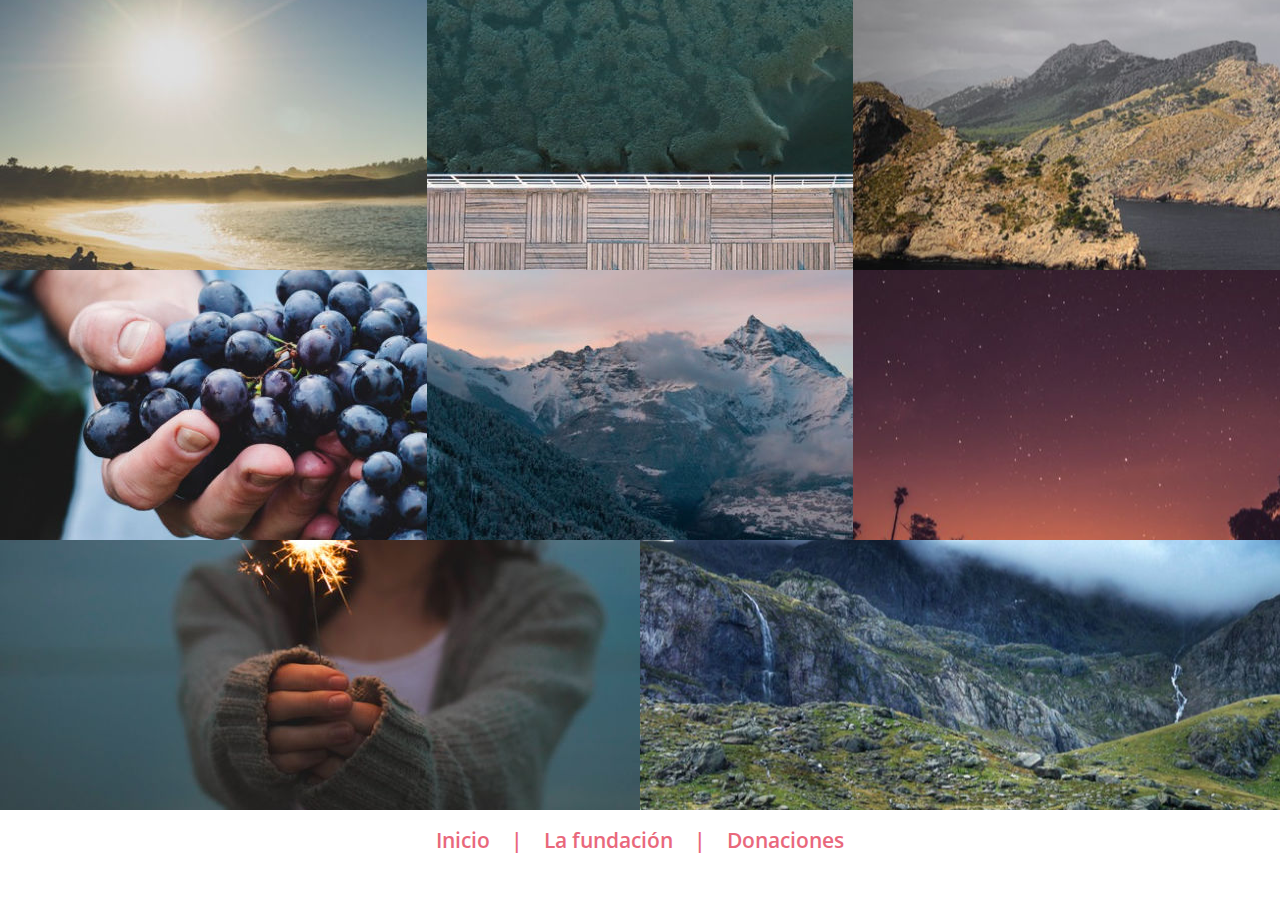
==== news.html @ b3f5b9ac "news added" ====
<!DOCTYPE html>
<html>
  <head>
    <meta charset="UTF-8">
    <meta name="viewport" content="width=device-width">
    <link rel="stylesheet" href="css/main.css" type="text/css">
    <link rel="icon" href="[data-uri]" type="image/x-icon">
  </head>
  <body>
    <section class="news__gallery"><a class="card"><img src="img/news/beach.jpg" class="card__image"></a><a class="card"><img src="img/news/boardwalk.jpg" class="card__image"></a><a class="card"><img src="img/news/gibraltar.jpg" class="card__image"></a><a class="card"><img src="img/news/grapes.jpg" class="card__image"></a><a class="card"><img src="img/news/mountain.jpg" class="card__image"></a><a class="card"><img src="img/news/nightsky.jpg" class="card__image"></a><a class="card"><img src="img/news/spark.jpg" class="card__image"></a><a class="card"><img src="img/news/zealand.jpg" class="card__image"></a></section>
    <nav class="nav__secondary"><a href="index.html">Inicio</a>
      <p>|</p><a href="about.html">La fundación</a>
      <p>|</p><a href="donate.html">Donaciones</a>
    </nav>
  </body>
</html>
---- css/main.css ----
@import url(http://fonts.googleapis.com/css?family=Open+Sans:300,400);
/* normalize.css v3.0.2 | MIT License | git.io/normalize */
html{font-family:sans-serif;-ms-text-size-adjust:100%;-webkit-text-size-adjust:100%;}body{margin:0}article,aside,details,figcaption,figure,footer,header,hgroup,main,menu,nav,section,summary{display:block}audio,canvas,progress,video{display:inline-block;vertical-align:baseline;}audio:not([controls]){display:none;height:0}[hidden],template{display:none}a{background-color:transparent;text-decoration:none}a:active,a:hover{outline:0}abbr[title]{border-bottom:1px dotted}b,strong{font-weight:bold}dfn{font-style:italic}h1{font-size:2em;margin:.67em 0}mark{background:#ff0;color:#000}small{font-size:80%}sub,sup{font-size:75%;line-height:0;position:relative;vertical-align:baseline}sup{top:-.5em}sub{bottom:-.25em}img{border:0}svg:not(:root){overflow:hidden}figure{margin:1em 40px}hr{box-sizing:content-box;height:0}pre{overflow:auto}code,kbd,pre,samp{font-family:monospace,monospace;font-size:1em}button,input,optgroup,select,textarea{color:inherit;font:inherit;margin:0;}button{overflow:visible}button,select{text-transform:none}button,html input[type="button"],input[type="reset"],input[type="submit"]{-webkit-appearance:button;cursor:pointer;}button[disabled],html input[disabled]{cursor:default}button::-moz-focus-inner,input::-moz-focus-inner{border:0;padding:0}input{line-height:normal}input[type="checkbox"],input[type="radio"]{box-sizing:border-box;padding:0;}input[type="number"]::-webkit-inner-spin-button,input[type="number"]::-webkit-outer-spin-button{height:auto}input[type="search"]{-webkit-appearance:textfield;box-sizing:content-box}input[type="search"]::-webkit-search-cancel-button,input[type="search"]::-webkit-search-decoration{-webkit-appearance:none}fieldset{border:1px solid #c0c0c0;margin:0 2px;padding:.35em .625em .75em}legend{border:0;padding:0;}textarea{overflow:auto}optgroup{font-weight:bold}table{border-collapse:collapse;border-spacing:0}td,th{padding:0}
@font-face{font-family:'Jonas';src:local('☯'),url("../font/Jonas.ttf") format('truetype')}html{font-size:16px;font-family:'Open Sans'}header{font-size:1rem;display:-webkit-box;display:-webkit-flex;display:-ms-flexbox;display:flex;-webkit-flex-flow:column;-ms-flex-flow:column;flex-flow:column;-webkit-box-pack:center;-webkit-justify-content:center;-ms-flex-pack:center;justify-content:center;-webkit-box-align:center;-webkit-align-items:center;-ms-flex-align:center;align-items:center;background:url("../img/garza.jpg") center;height:100vh;background-size:cover;}header h1{font-family:Jonas;font-size:4em;margin:0;text-align:center;color:#418f3d;}@media all and (max-width:600px){header h1{font-size:3rem}}header nav{margin:1em}header hr{border:1px solid #418f3d;width:70%}header a{text-decoration:none;color:#fff}header .section__wrapper{display:-webkit-box;display:-webkit-flex;display:-ms-flexbox;display:flex;-webkit-flex-flow:row wrap;-ms-flex-flow:row wrap;flex-flow:row wrap;-webkit-box-pack:center;-webkit-justify-content:center;-ms-flex-pack:center;justify-content:center}header .sections{-webkit-flex-wrap:wrap;-ms-flex-wrap:wrap;flex-wrap:wrap;-webkit-box-pack:justify;-webkit-justify-content:space-between;-ms-flex-pack:justify;justify-content:space-between;margin:1rem 2rem;padding:.5em 1em;border-radius:2px;-webkit-transition:.2s ease;transition:.2s ease;border:4px solid #418f3d;width:7em;text-align:center}header .lang{background:#f08631;margin:0 2em;padding:.5em 2em;border-radius:3px}@media all and (max-width:600px){html{font-size:14px}header nav{margin:1rem}header .sections{margin:-2px}header .section__wrapper{-webkit-flex-flow:column;-ms-flex-flow:column;flex-flow:column}header .lang{width:80%;margin:0 -1px;-webkit-flex-flow:column;-ms-flex-flow:column;flex-flow:column;border-radius:0;border:1px solid #fff}}@media all and (min-width:601px){.wrapper{max-width:40em !important}}.home-about,.home-donate{font-size:1rem;display:-webkit-box;display:-webkit-flex;display:-ms-flexbox;display:flex;-webkit-flex-flow:column;-ms-flex-flow:column;flex-flow:column;margin:2rem auto;}.home-about h2,.home-donate h2{font-family:'Helvetica';font-size:2.5em;border:.2em solid #444;text-align:center}.wrapper{width:88%;margin:auto}.home-donate header{background:url("../img/hand-hold.jpg") center;background-size:cover;height:23.5em;width:100%}footer{font-size:1rem;height:8em;padding:2em 0;box-shadow:0 .3em 1em #999 inset;}footer .wrapper{background:url("../img/logo-120px.png") no-repeat;background:image-set(url("../img/logo-120px.png") 1x,'../img/logo.png' 2x) no-repeat;height:120px}.footer-text{width:60%;float:right;}.footer-text p,.footer-text h4{padding:0;margin:0;color:#333 3;text-align:right}.news__gallery{display:-webkit-box;display:-webkit-flex;display:-ms-flexbox;display:flex;-webkit-flex-wrap:wrap;-ms-flex-wrap:wrap;flex-wrap:wrap;-webkit-box-align:center;-webkit-align-items:center;-ms-flex-align:center;align-items:center}.card{position:relative;overflow:hidden;height:22vh;-webkit-box-flex:1;-webkit-flex:1 0 25%;-ms-flex:1 0 25%;flex:1 0 25%}.card__image{position:absolute;top:50%;left:0;-webkit-transform:translate3d(0,-50%,0);transform:translate3d(0,-50%,0)}@media all and (max-width:1440px){.card{height:30vh;-webkit-box-flex:1;-webkit-flex:1 0 33.333%;-ms-flex:1 0 33.333%;flex:1 0 33.333%}}@media all and (max-width:1000px){.card{height:45vh;-webkit-box-flex:1;-webkit-flex:1 0 50%;-ms-flex:1 0 50%;flex:1 0 50%}}@media all and (max-width:590px){.card{height:90vw;-webkit-box-flex:1;-webkit-flex:1 0 100%;-ms-flex:1 0 100%;flex:1 0 100%}}.nav__secondary{font-size:1rem;display:-webkit-box;display:-webkit-flex;display:-ms-flexbox;display:flex;-webkit-flex-flow:row wrap;-ms-flex-flow:row wrap;flex-flow:row wrap;-webkit-box-pack:center;-webkit-justify-content:center;-ms-flex-pack:center;justify-content:center;margin:1em;}.nav__secondary p,.nav__secondary a{font-size:1.3em;font-weight:600;color:#e9687c}.nav__secondary p{margin:0 1em}
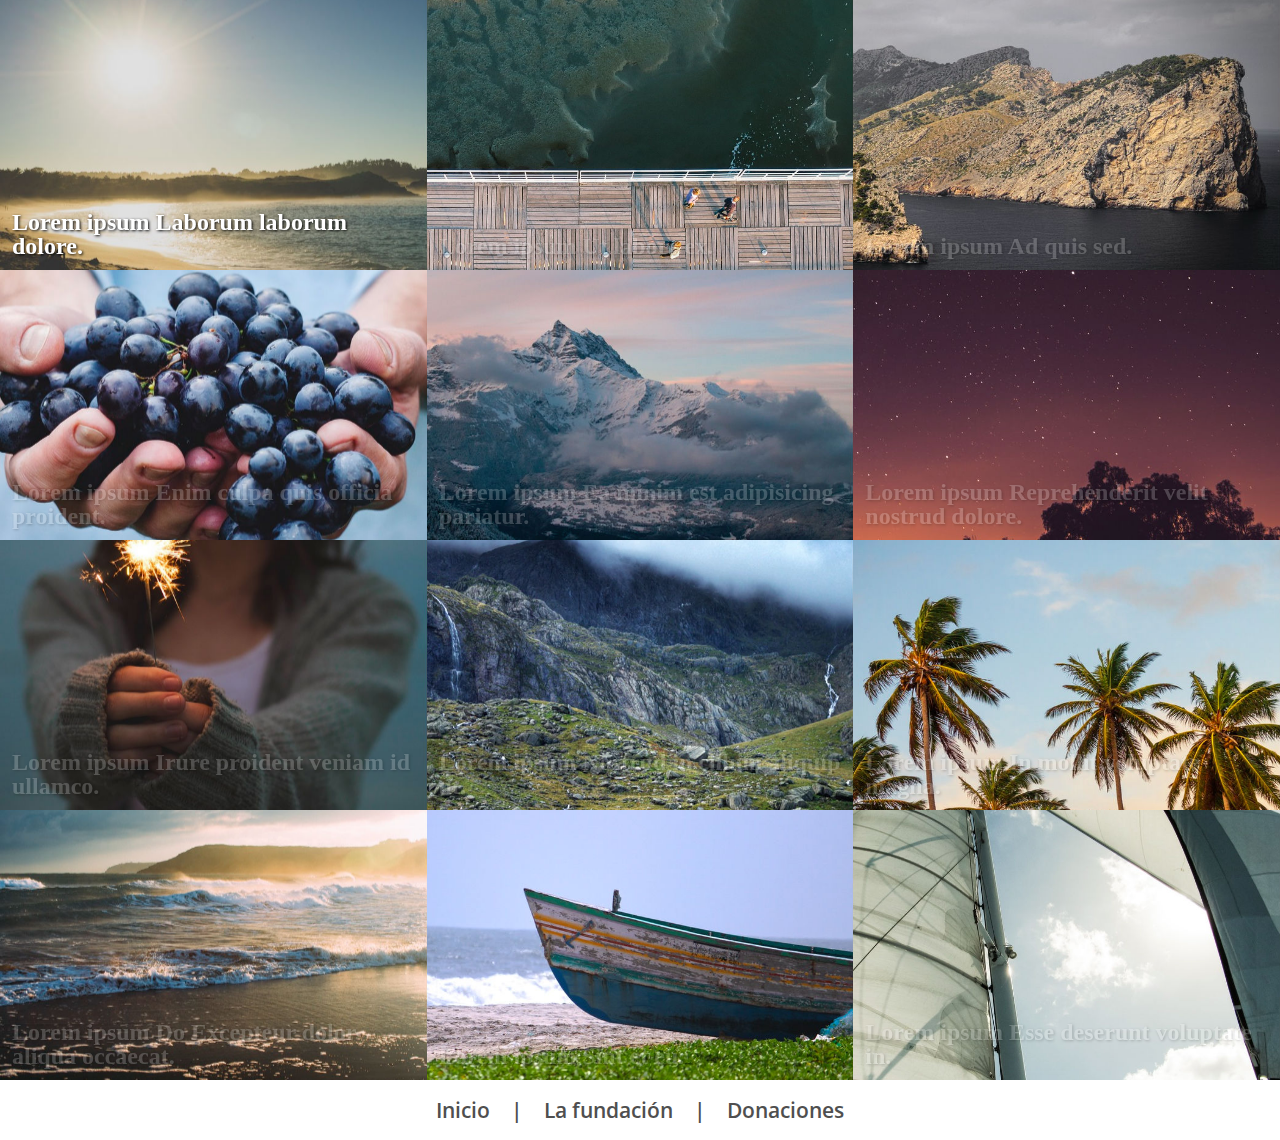
==== commit ea2250a9: "news" ====
--- a/news.html
+++ b/news.html
@@ -7,7 +7,19 @@
     <link rel="icon" href="[data-uri]" type="image/x-icon">
   </head>
   <body>
-    <section class="news__gallery"><a class="card"><img src="img/news/beach.jpg" class="card__image"></a><a class="card"><img src="img/news/boardwalk.jpg" class="card__image"></a><a class="card"><img src="img/news/gibraltar.jpg" class="card__image"></a><a class="card"><img src="img/news/grapes.jpg" class="card__image"></a><a class="card"><img src="img/news/mountain.jpg" class="card__image"></a><a class="card"><img src="img/news/nightsky.jpg" class="card__image"></a><a class="card"><img src="img/news/spark.jpg" class="card__image"></a><a class="card"><img src="img/news/zealand.jpg" class="card__image"></a></section>
+    <section class="news__gallery"><a class="card"><img src="img/news/beach.jpg" class="card__image">
+        <h2 class="card__title">Lorem ipsum Laborum laborum dolore.</h2></a><a class="card"><img src="img/news/boardwalk.jpg" class="card__image">
+        <h2 class="card__title">Lorem ipsum Ut labore ex.</h2></a><a class="card"><img src="img/news/gibraltar.jpg" class="card__image">
+        <h2 class="card__title">Lorem ipsum Ad quis sed.</h2></a><a class="card"><img src="img/news/grapes.jpg" class="card__image">
+        <h2 class="card__title">Lorem ipsum Enim culpa quis officia proident.</h2></a><a class="card"><img src="img/news/mountain.jpg" class="card__image">
+        <h2 class="card__title">Lorem ipsum Ea minim est adipisicing pariatur.</h2></a><a class="card"><img src="img/news/nightsky.jpg" class="card__image">
+        <h2 class="card__title">Lorem ipsum Reprehenderit velit nostrud dolore.</h2></a><a class="card"><img src="img/news/spark.jpg" class="card__image">
+        <h2 class="card__title">Lorem ipsum Irure proident veniam id ullamco.</h2></a><a class="card"><img src="img/news/zealand.jpg" class="card__image">
+        <h2 class="card__title">Lorem ipsum Nostrud in cillum aliquip ut.</h2></a><a class="card"><img src="img/news/palms.jpg" class="card__image">
+        <h2 class="card__title">Lorem ipsum In mollit voluptate magna.</h2></a><a class="card"><img src="img/news/beach2.jpg" class="card__image">
+        <h2 class="card__title">Lorem ipsum Do Excepteur dolor aliqua occaecat.</h2></a><a class="card"><img src="img/news/boat.jpg" class="card__image">
+        <h2 class="card__title">Lorem ipsum Sint et eu.</h2></a><a class="card"><img src="img/news/sails.jpg" class="card__image">
+        <h2 class="card__title">Lorem ipsum Esse deserunt voluptate in.</h2></a></section>
     <nav class="nav__secondary"><a href="index.html">Inicio</a>
       <p>|</p><a href="about.html">La fundación</a>
       <p>|</p><a href="donate.html">Donaciones</a>
--- a/css/main.css
+++ b/css/main.css
@@ -1,4 +1,4 @@
 @import url(http://fonts.googleapis.com/css?family=Open+Sans:300,400);
 /* normalize.css v3.0.2 | MIT License | git.io/normalize */
 html{font-family:sans-serif;-ms-text-size-adjust:100%;-webkit-text-size-adjust:100%;}body{margin:0}article,aside,details,figcaption,figure,footer,header,hgroup,main,menu,nav,section,summary{display:block}audio,canvas,progress,video{display:inline-block;vertical-align:baseline;}audio:not([controls]){display:none;height:0}[hidden],template{display:none}a{background-color:transparent;text-decoration:none}a:active,a:hover{outline:0}abbr[title]{border-bottom:1px dotted}b,strong{font-weight:bold}dfn{font-style:italic}h1{font-size:2em;margin:.67em 0}mark{background:#ff0;color:#000}small{font-size:80%}sub,sup{font-size:75%;line-height:0;position:relative;vertical-align:baseline}sup{top:-.5em}sub{bottom:-.25em}img{border:0}svg:not(:root){overflow:hidden}figure{margin:1em 40px}hr{box-sizing:content-box;height:0}pre{overflow:auto}code,kbd,pre,samp{font-family:monospace,monospace;font-size:1em}button,input,optgroup,select,textarea{color:inherit;font:inherit;margin:0;}button{overflow:visible}button,select{text-transform:none}button,html input[type="button"],input[type="reset"],input[type="submit"]{-webkit-appearance:button;cursor:pointer;}button[disabled],html input[disabled]{cursor:default}button::-moz-focus-inner,input::-moz-focus-inner{border:0;padding:0}input{line-height:normal}input[type="checkbox"],input[type="radio"]{box-sizing:border-box;padding:0;}input[type="number"]::-webkit-inner-spin-button,input[type="number"]::-webkit-outer-spin-button{height:auto}input[type="search"]{-webkit-appearance:textfield;box-sizing:content-box}input[type="search"]::-webkit-search-cancel-button,input[type="search"]::-webkit-search-decoration{-webkit-appearance:none}fieldset{border:1px solid #c0c0c0;margin:0 2px;padding:.35em .625em .75em}legend{border:0;padding:0;}textarea{overflow:auto}optgroup{font-weight:bold}table{border-collapse:collapse;border-spacing:0}td,th{padding:0}
-@font-face{font-family:'Jonas';src:local('☯'),url("../font/Jonas.ttf") format('truetype')}html{font-size:16px;font-family:'Open Sans'}header{font-size:1rem;display:-webkit-box;display:-webkit-flex;display:-ms-flexbox;display:flex;-webkit-flex-flow:column;-ms-flex-flow:column;flex-flow:column;-webkit-box-pack:center;-webkit-justify-content:center;-ms-flex-pack:center;justify-content:center;-webkit-box-align:center;-webkit-align-items:center;-ms-flex-align:center;align-items:center;background:url("../img/garza.jpg") center;height:100vh;background-size:cover;}header h1{font-family:Jonas;font-size:4em;margin:0;text-align:center;color:#418f3d;}@media all and (max-width:600px){header h1{font-size:3rem}}header nav{margin:1em}header hr{border:1px solid #418f3d;width:70%}header a{text-decoration:none;color:#fff}header .section__wrapper{display:-webkit-box;display:-webkit-flex;display:-ms-flexbox;display:flex;-webkit-flex-flow:row wrap;-ms-flex-flow:row wrap;flex-flow:row wrap;-webkit-box-pack:center;-webkit-justify-content:center;-ms-flex-pack:center;justify-content:center}header .sections{-webkit-flex-wrap:wrap;-ms-flex-wrap:wrap;flex-wrap:wrap;-webkit-box-pack:justify;-webkit-justify-content:space-between;-ms-flex-pack:justify;justify-content:space-between;margin:1rem 2rem;padding:.5em 1em;border-radius:2px;-webkit-transition:.2s ease;transition:.2s ease;border:4px solid #418f3d;width:7em;text-align:center}header .lang{background:#f08631;margin:0 2em;padding:.5em 2em;border-radius:3px}@media all and (max-width:600px){html{font-size:14px}header nav{margin:1rem}header .sections{margin:-2px}header .section__wrapper{-webkit-flex-flow:column;-ms-flex-flow:column;flex-flow:column}header .lang{width:80%;margin:0 -1px;-webkit-flex-flow:column;-ms-flex-flow:column;flex-flow:column;border-radius:0;border:1px solid #fff}}@media all and (min-width:601px){.wrapper{max-width:40em !important}}.home-about,.home-donate{font-size:1rem;display:-webkit-box;display:-webkit-flex;display:-ms-flexbox;display:flex;-webkit-flex-flow:column;-ms-flex-flow:column;flex-flow:column;margin:2rem auto;}.home-about h2,.home-donate h2{font-family:'Helvetica';font-size:2.5em;border:.2em solid #444;text-align:center}.wrapper{width:88%;margin:auto}.home-donate header{background:url("../img/hand-hold.jpg") center;background-size:cover;height:23.5em;width:100%}footer{font-size:1rem;height:8em;padding:2em 0;box-shadow:0 .3em 1em #999 inset;}footer .wrapper{background:url("../img/logo-120px.png") no-repeat;background:image-set(url("../img/logo-120px.png") 1x,'../img/logo.png' 2x) no-repeat;height:120px}.footer-text{width:60%;float:right;}.footer-text p,.footer-text h4{padding:0;margin:0;color:#333 3;text-align:right}.news__gallery{display:-webkit-box;display:-webkit-flex;display:-ms-flexbox;display:flex;-webkit-flex-wrap:wrap;-ms-flex-wrap:wrap;flex-wrap:wrap;-webkit-box-align:center;-webkit-align-items:center;-ms-flex-align:center;align-items:center}.card{position:relative;overflow:hidden;height:22vh;-webkit-box-flex:1;-webkit-flex:1 0 25%;-ms-flex:1 0 25%;flex:1 0 25%}.card__image{position:absolute;top:50%;left:0;-webkit-transform:translate3d(0,-50%,0);transform:translate3d(0,-50%,0)}@media all and (max-width:1440px){.card{height:30vh;-webkit-box-flex:1;-webkit-flex:1 0 33.333%;-ms-flex:1 0 33.333%;flex:1 0 33.333%}}@media all and (max-width:1000px){.card{height:45vh;-webkit-box-flex:1;-webkit-flex:1 0 50%;-ms-flex:1 0 50%;flex:1 0 50%}}@media all and (max-width:590px){.card{height:90vw;-webkit-box-flex:1;-webkit-flex:1 0 100%;-ms-flex:1 0 100%;flex:1 0 100%}}.nav__secondary{font-size:1rem;display:-webkit-box;display:-webkit-flex;display:-ms-flexbox;display:flex;-webkit-flex-flow:row wrap;-ms-flex-flow:row wrap;flex-flow:row wrap;-webkit-box-pack:center;-webkit-justify-content:center;-ms-flex-pack:center;justify-content:center;margin:1em;}.nav__secondary p,.nav__secondary a{font-size:1.3em;font-weight:600;color:#e9687c}.nav__secondary p{margin:0 1em}+@font-face{font-family:'Jonas';src:local('☯'),url("../font/Jonas.ttf") format('truetype')}html{font-size:16px;font-family:'Open Sans'}header{font-size:1rem;display:-webkit-box;display:-webkit-flex;display:-ms-flexbox;display:flex;-webkit-flex-flow:column;-ms-flex-flow:column;flex-flow:column;-webkit-box-pack:center;-webkit-justify-content:center;-ms-flex-pack:center;justify-content:center;-webkit-box-align:center;-webkit-align-items:center;-ms-flex-align:center;align-items:center;background:url("../img/garza.jpg") center;height:100vh;background-size:cover;}header h1{font-family:Jonas;font-size:4em;margin:0;text-align:center;color:#418f3d;}@media all and (max-width:600px){header h1{font-size:3rem}}header nav{margin:1em}header hr{border:1px solid #418f3d;width:70%}header a{text-decoration:none;color:#fff}header .section__wrapper{display:-webkit-box;display:-webkit-flex;display:-ms-flexbox;display:flex;-webkit-flex-flow:row wrap;-ms-flex-flow:row wrap;flex-flow:row wrap;-webkit-box-pack:center;-webkit-justify-content:center;-ms-flex-pack:center;justify-content:center}header .sections{-webkit-flex-wrap:wrap;-ms-flex-wrap:wrap;flex-wrap:wrap;-webkit-box-pack:justify;-webkit-justify-content:space-between;-ms-flex-pack:justify;justify-content:space-between;margin:1rem 2rem;padding:.5em 1em;border-radius:2px;-webkit-transition:.2s ease;transition:.2s ease;border:4px solid #418f3d;width:7em;text-align:center}header .lang{background:#f08631;margin:0 2em;padding:.5em 2em;border-radius:3px}@media all and (max-width:600px){html{font-size:14px}header nav{margin:1rem}header .sections{margin:-2px}header .section__wrapper{-webkit-flex-flow:column;-ms-flex-flow:column;flex-flow:column}header .lang{width:80%;margin:0 -1px;-webkit-flex-flow:column;-ms-flex-flow:column;flex-flow:column;border-radius:0;border:1px solid #fff}}@media all and (min-width:601px){.wrapper{max-width:40em !important}}.home-about,.home-donate{font-size:1rem;display:-webkit-box;display:-webkit-flex;display:-ms-flexbox;display:flex;-webkit-flex-flow:column;-ms-flex-flow:column;flex-flow:column;margin:2rem auto;}.home-about h2,.home-donate h2{font-family:'Helvetica';font-size:2.5em;border:.2em solid #444;text-align:center}.wrapper{width:88%;margin:auto}.home-donate header{background:url("../img/hand-hold.jpg") center;background-size:cover;height:23.5em;width:100%}footer{font-size:1rem;height:8em;padding:2em 0;box-shadow:0 .3em 1em #999 inset;}footer .wrapper{background:url("../img/logo-120px.png") no-repeat;background:image-set(url("../img/logo-120px.png") 1x,'../img/logo.png' 2x) no-repeat;height:120px}.footer-text{width:60%;float:right;}.footer-text p,.footer-text h4{padding:0;margin:0;color:#333 3;text-align:right}.news__gallery{display:-webkit-box;display:-webkit-flex;display:-ms-flexbox;display:flex;-webkit-flex-wrap:wrap;-ms-flex-wrap:wrap;flex-wrap:wrap;-webkit-box-align:center;-webkit-align-items:center;-ms-flex-align:center;align-items:center;font-size:1rem}.card{position:relative;overflow:hidden;height:22vh;-webkit-box-flex:1;-webkit-flex:1 0 25%;-ms-flex:1 0 25%;flex:1 0 25%}.card__image{position:absolute;top:50%;left:0;min-height:100%;width:100%;-webkit-transform:translate3d(0,-50%,0);transform:translate3d(0,-50%,0)}.card__title{position:absolute;bottom:0;margin:0;padding:.5em;line-height:1;color:#fff;font-family:Georgia,serif;text-shadow:1px 1px 3px #000;opacity:.2;-webkit-transition:opacity .7s;transition:opacity .7s}.card:hover .card__title{opacity:1}@media all and (max-width:1440px){.card{height:30vh;-webkit-box-flex:1;-webkit-flex:1 0 33.333%;-ms-flex:1 0 33.333%;flex:1 0 33.333%}}@media all and (max-width:1000px){.card{height:45vh;-webkit-box-flex:1;-webkit-flex:1 0 50%;-ms-flex:1 0 50%;flex:1 0 50%}}@media all and (max-width:510px){.card{height:90vw;-webkit-box-flex:1;-webkit-flex:1 0 100%;-ms-flex:1 0 100%;flex:1 0 100%}}.nav__secondary{font-size:1rem;display:-webkit-box;display:-webkit-flex;display:-ms-flexbox;display:flex;-webkit-flex-flow:row wrap;-ms-flex-flow:row wrap;flex-flow:row wrap;-webkit-box-pack:center;-webkit-justify-content:center;-ms-flex-pack:center;justify-content:center;margin:1em;}.nav__secondary p,.nav__secondary a{font-size:1.3em;font-weight:600;color:#4f4f4f}.nav__secondary p{margin:0 1em}